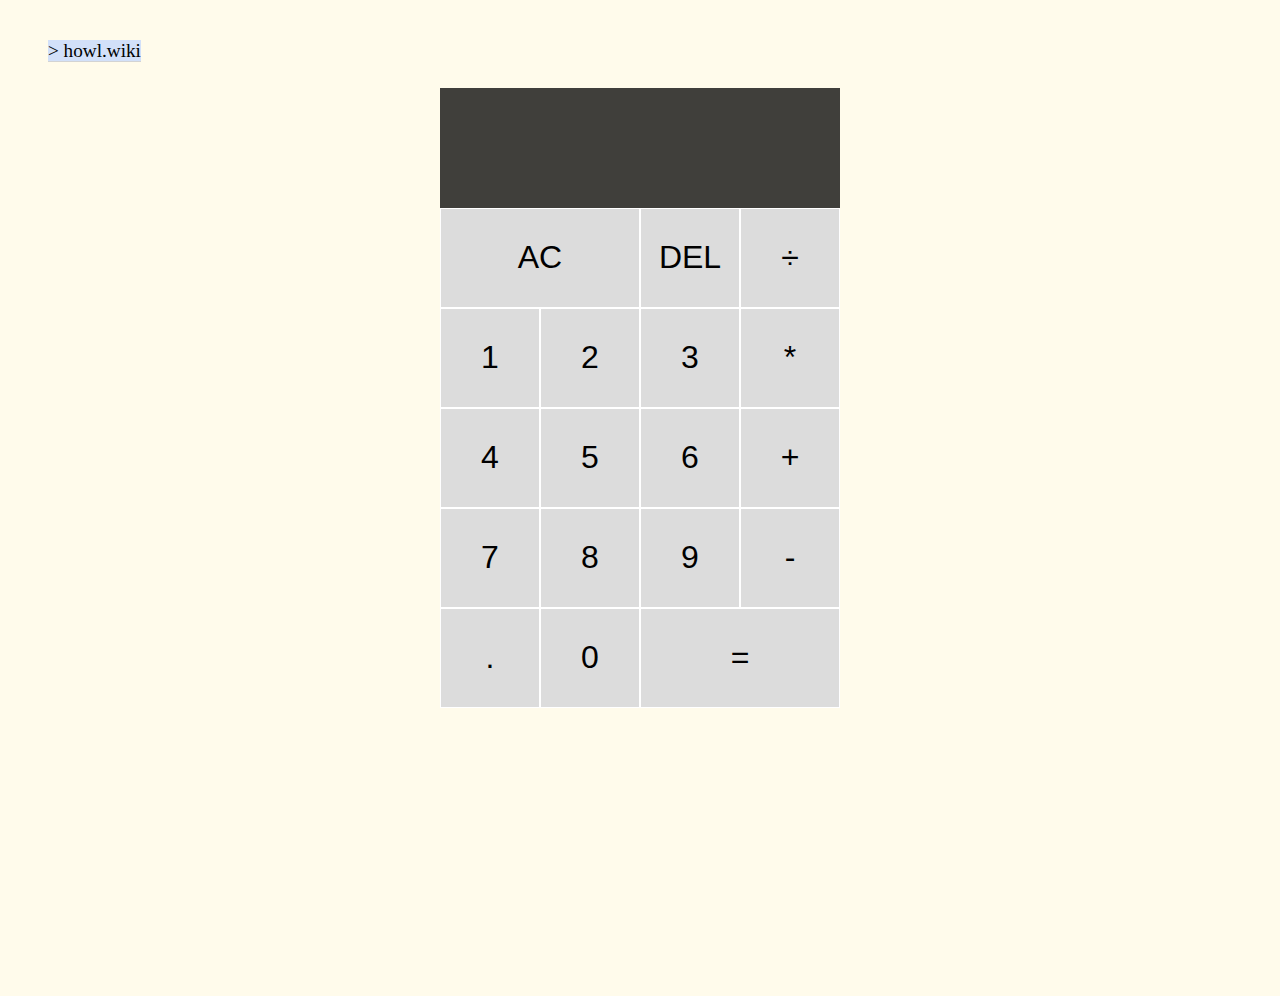
==== calculator.html @ a96a54b1 "added calculator app" ====
﻿<!DOCTYPE html>
<html>
<head>
    <meta charset="utf-8" />
    <title>howl.wiki</title>
    <link rel="stylesheet" href="/css/style.css" />
    <link rel="stylesheet" href="/css/calculator.css" />
</head>
<body>
        <header>
        <h4><span><a href="https://howl.wiki">> howl.wiki</a></span></h4>
    </header>
    <div class="calculator-grid">
        <div class="output">
            <div data-previous-operand class="previous-operand"></div>
            <div data-current-operand class="current-operand"></div>
        </div>
        <button data-all-clear class="span-two">AC</button>
        <button data-delete>DEL</button>
        <button data-operation>÷</button>
        <button data-number>1</button>
        <button data-number>2</button>
        <button data-number>3</button>
        <button data-operation>*</button>
        <button data-number>4</button>
        <button data-number>5</button>
        <button data-number>6</button>
        <button data-operation>+</button>
        <button data-number>7</button>
        <button data-number>8</button>
        <button data-number>9</button>
        <button data-operation>-</button>
        <button data-number>.</button>
        <button data-number>0</button>
        <button data-equals class="span-two">=</button>
    </div>
</body>
</html>
<script type="text/javascript" src="/scripts/calculator.js"></script>
---- css/style.css ----
﻿﻿html {
    font-family: kepler;  
}

body {
    font-size: 1.3rem;
    background-color: #fffbeb;
    
}

a:link {
    text-decoration: none;
    border-bottom: 1px solid;
    border-bottom-color: lightgray;
}

a:visited {
    color: blue;
    border-bottom: 1px solid;
    border-bottom-color: lightgray;
}

a:hover {
    background-color: #fff96e;
}

h3 {
    font-size: 1.9rem;
    font-weight: 400;
    border-bottom: 1px solid gray;
    padding: 5px;
    max-width: 40rem;
}

h4 {
    font-size: 1.2rem;
    font-weight: 300;
}

    h4 span {
        background-color: #d2e0f9;
    }

h4 a{
    color: black;
    text-decoration: none;
}

header{
    margin-top: 40px;
    margin-left: 40px;
}

.container {
    padding: 2rem;
    margin-left: 280px;
    max-width: 94rem;
}

ul.ba {
    list-style-type: none;
}
---- css/calculator.css ----
﻿.calculator-grid {
    display: grid;
    justify-content: center;
    align-content: start;
    min-height: 100vh;
    grid-template-columns: repeat(4, 100px);
    grid-template-rows: minmax(120px, auto) repeat(5, 100px);
}

    .calculator-grid > button {
        cursor: pointer;
        font-size: 2rem;
        border: 1px solid white;
        outline: none;
        background-color: gainsboro;
    }

        .calculator-grid > button:hover {
            background-color: slategray;
        }

.span-two {
    grid-column: span 2;
}

.output {
    grid-column: 1 / -1;
    background-color: rgba(0, 0, 0, .75);
    display: flex;
    align-items: flex-end;
    justify-content: space-around;
    flex-direction: column;
    padding: 10px;
    word-wrap: break-word;
    word-break: break-all;
}

    .output .previous-operand {
        color: rgba(255, 255, 255, .75);
        font-size: 1.5rem;
    }

    .output .current-operand {
        color: white;
        font-size: 2.5rem;
    }
}
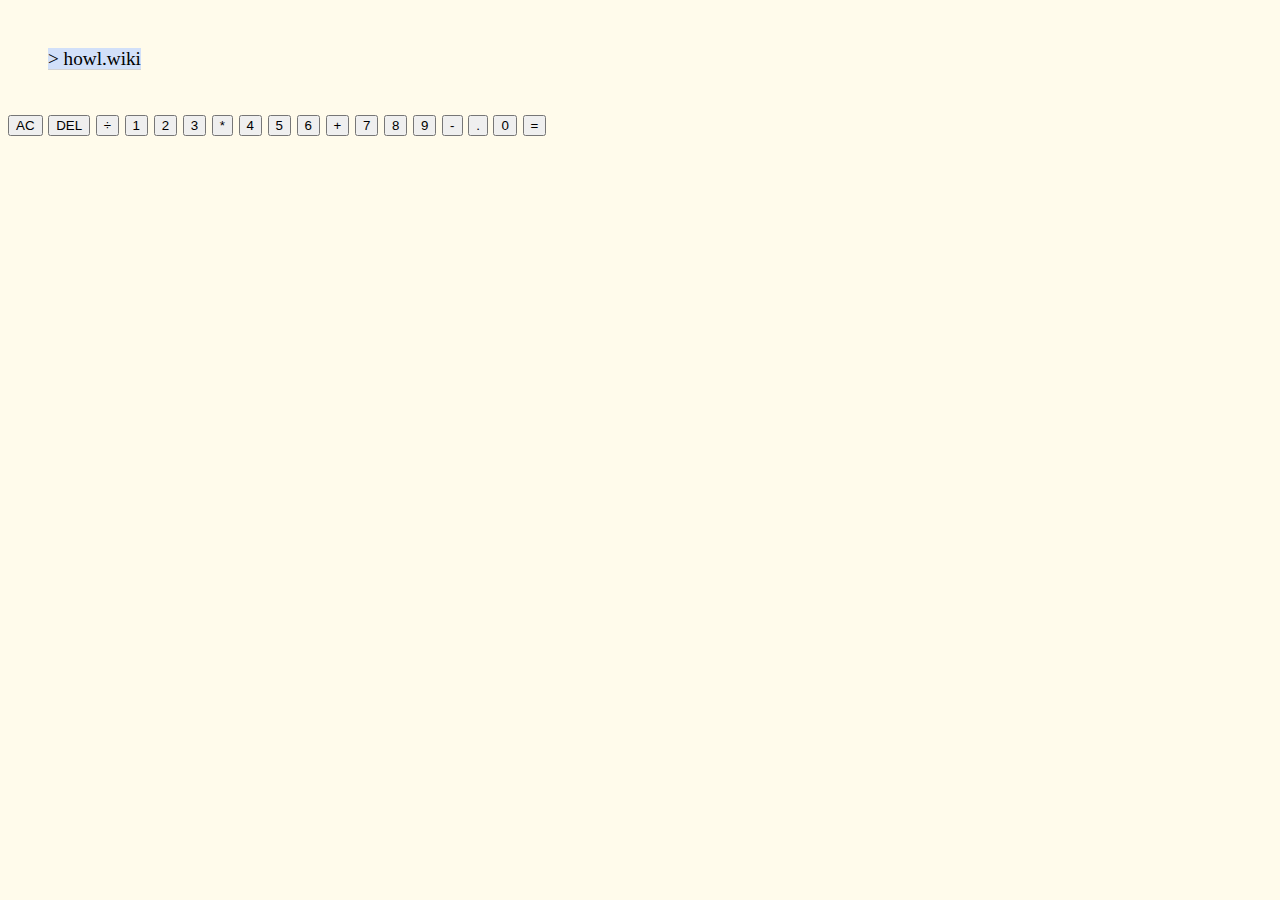
==== commit c2721d8b: "Update header" ====
--- a/calculator.html
+++ b/calculator.html
@@ -4,7 +4,10 @@
     <meta charset="utf-8" />
     <title>howl.wiki</title>
     <link rel="stylesheet" href="/css/style.css" />
-    <link rel="stylesheet" href="/css/calculator.css" />
+    <link rel="preconnect" href="https://fonts.googleapis.com">
+    <link rel="preconnect" href="https://fonts.gstatic.com" crossorigin>
+    <link href="https://fonts.googleapis.com/css2?family=Hahmlet:wght@400;500&display=swap" rel="stylesheet">
+    <link rel="stylesheet" media="screen and (max-device-width: 800px)" href="/css/mobile.css" />
 </head>
 <body>
         <header>
--- a/css/style.css
+++ b/css/style.css
@@ -1,11 +1,8 @@
-﻿﻿html {
-    font-family: kepler;  
-}
-
-body {
-    font-size: 1.3rem;
+﻿body {
+    font-family: 'Times New Roman';
+    font-size: 1.4rem;
     background-color: #fffbeb;
-    
+    line-height: 2.4rem;
 }
 
 a:link {
@@ -24,12 +21,21 @@
     background-color: #fff96e;
 }
 
-h3 {
-    font-size: 1.9rem;
-    font-weight: 400;
+h2 {
+    font-family: 'Hahmlet', Georgia, serif;
+    font-size: 2rem;
+    font-weight: 500;
     border-bottom: 1px solid gray;
     padding: 5px;
     max-width: 40rem;
+}
+
+h3 {
+    font-family: 'Hahmlet', Georgia, serif;
+    font-size: 1.7rem;
+    font-weight: 500;
+    line-height: 0.2rem;
+    margin-top: 2.7rem;
 }
 
 h4 {
@@ -46,14 +52,14 @@
     text-decoration: none;
 }
 
-header{
+header {
     margin-top: 40px;
     margin-left: 40px;
 }
 
 .container {
     padding: 2rem;
-    margin-left: 280px;
+    margin-left: auto;
     max-width: 94rem;
 }
 
@@ -61,3 +67,17 @@
     list-style-type: none;
 }
 
+img {
+    width: 700px;
+    display: block;
+    margin: auto;
+}
+
+#sections {
+    float: left !important;
+    clear: left;
+    width: auto;
+    padding: 30px 30px 0 0;
+    margin: 0 20px 0 0;
+    max-width: 200px;
+}--- a/css/mobile.css
+++ b/css/mobile.css
@@ -0,0 +1,41 @@
+﻿h2 {
+    font-size: 66px;
+    line-height: 84px;
+    border-bottom: 1px solid #777;
+}
+
+h3 {
+    font-size: 60px;
+    line-height: 72px;
+}
+
+#content p, #content li {
+    line-height: 66px;
+    font-size: 44px;
+}
+
+.desktop_only {
+    display: none;
+}
+
+.mobile_only {
+    display: block;
+}
+
+img {
+    width: 700px;
+    display: block;
+    margin: auto;
+}
+
+#sections {
+    display: none;
+}
+
+#container {
+    width: 80%;
+}
+
+ul.ba {
+    list-style-type: none;
+}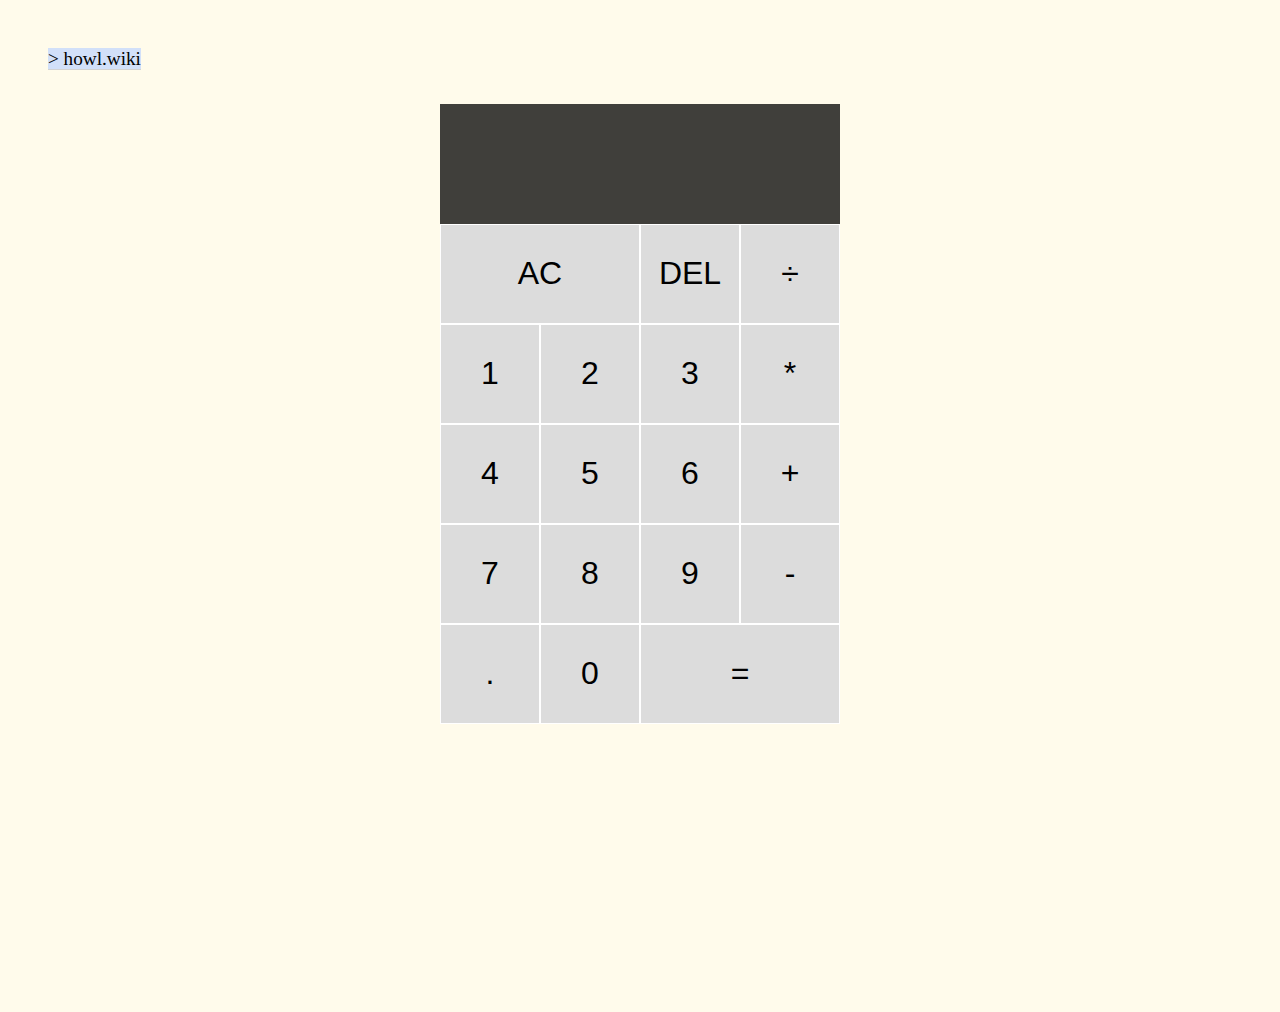
==== commit af7a1343: "Fix head" ====
--- a/calculator.html
+++ b/calculator.html
@@ -3,6 +3,7 @@
 <head>
     <meta charset="utf-8" />
     <title>howl.wiki</title>
+    <link rel="stylesheet" href="/css/calculator.css" />
     <link rel="stylesheet" href="/css/style.css" />
     <link rel="preconnect" href="https://fonts.googleapis.com">
     <link rel="preconnect" href="https://fonts.gstatic.com" crossorigin>
--- a/css/calculator.css
+++ b/css/calculator.css
@@ -0,0 +1,47 @@
+﻿.calculator-grid {
+    display: grid;
+    justify-content: center;
+    align-content: start;
+    min-height: 100vh;
+    grid-template-columns: repeat(4, 100px);
+    grid-template-rows: minmax(120px, auto) repeat(5, 100px);
+}
+
+    .calculator-grid > button {
+        cursor: pointer;
+        font-size: 2rem;
+        border: 1px solid white;
+        outline: none;
+        background-color: gainsboro;
+    }
+
+        .calculator-grid > button:hover {
+            background-color: slategray;
+        }
+
+.span-two {
+    grid-column: span 2;
+}
+
+.output {
+    grid-column: 1 / -1;
+    background-color: rgba(0, 0, 0, .75);
+    display: flex;
+    align-items: flex-end;
+    justify-content: space-around;
+    flex-direction: column;
+    padding: 10px;
+    word-wrap: break-word;
+    word-break: break-all;
+}
+
+    .output .previous-operand {
+        color: rgba(255, 255, 255, .75);
+        font-size: 1.5rem;
+    }
+
+    .output .current-operand {
+        color: white;
+        font-size: 2.5rem;
+    }
+}
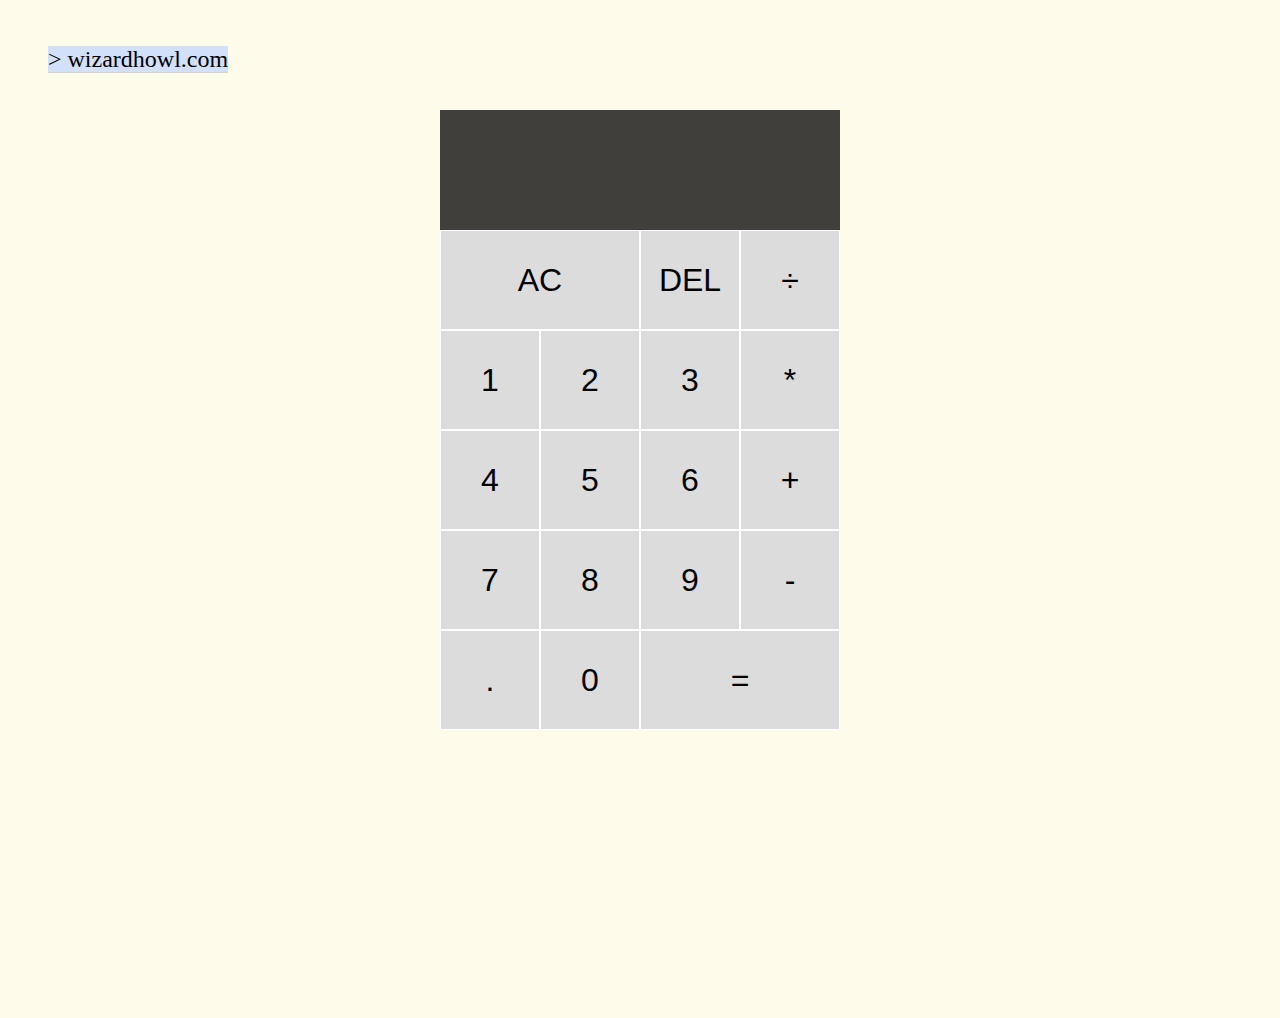
==== commit ccc2d7c6: "Update references" ====
--- a/calculator.html
+++ b/calculator.html
@@ -2,17 +2,16 @@
 <html>
 <head>
     <meta charset="utf-8" />
-    <title>howl.wiki</title>
+    <title>Wizard Howl</title>
     <link rel="stylesheet" href="/css/calculator.css" />
     <link rel="stylesheet" href="/css/style.css" />
     <link rel="preconnect" href="https://fonts.googleapis.com">
     <link rel="preconnect" href="https://fonts.gstatic.com" crossorigin>
     <link href="https://fonts.googleapis.com/css2?family=Hahmlet:wght@400;500&display=swap" rel="stylesheet">
-    <link rel="stylesheet" media="screen and (max-device-width: 800px)" href="/css/mobile.css" />
 </head>
 <body>
         <header>
-        <h4><span><a href="https://howl.wiki">> howl.wiki</a></span></h4>
+        <h4><span><a href="https://wizardhowl.com">> wizardhowl.com</a></span></h4>
     </header>
     <div class="calculator-grid">
         <div class="output">
--- a/css/style.css
+++ b/css/style.css
@@ -1,8 +1,67 @@
 ﻿body {
     font-family: 'Times New Roman';
-    font-size: 1.4rem;
+    font-size: 1.6rem;
     background-color: #fffbeb;
     line-height: 2.4rem;
+    -webkit-animation: fadein 2s; /* Safari, Chrome and Opera > 12.1 */
+    -moz-animation: fadein 2s; /* Firefox < 16 */
+    -ms-animation: fadein 2s; /* Internet Explorer */
+    -o-animation: fadein 2s; /* Opera < 12.1 */
+    animation: fadein 2s;
+}
+
+@keyframes fadein {
+    from {
+        opacity: 0;
+    }
+
+    to {
+        opacity: 1;
+    }
+}
+
+/* Firefox < 16 */
+@-moz-keyframes fadein {
+    from {
+        opacity: 0;
+    }
+
+    to {
+        opacity: 1;
+    }
+}
+
+/* Safari, Chrome and Opera > 12.1 */
+@-webkit-keyframes fadein {
+    from {
+        opacity: 0;
+    }
+
+    to {
+        opacity: 1;
+    }
+}
+
+/* Internet Explorer */
+@-ms-keyframes fadein {
+    from {
+        opacity: 0;
+    }
+
+    to {
+        opacity: 1;
+    }
+}
+
+/* Opera < 12.1 */
+@-o-keyframes fadein {
+    from {
+        opacity: 0;
+    }
+
+    to {
+        opacity: 1;
+    }
 }
 
 a:link {
@@ -23,23 +82,23 @@
 
 h2 {
     font-family: 'Hahmlet', Georgia, serif;
-    font-size: 2rem;
+    font-size: 2.1rem;
     font-weight: 500;
     border-bottom: 1px solid gray;
     padding: 5px;
-    max-width: 40rem;
+    max-width: 45rem;
 }
 
 h3 {
     font-family: 'Hahmlet', Georgia, serif;
-    font-size: 1.7rem;
+    font-size: 1.8rem;
     font-weight: 500;
     line-height: 0.2rem;
     margin-top: 2.7rem;
 }
 
 h4 {
-    font-size: 1.2rem;
+    font-size: 1.5rem;
     font-weight: 300;
 }
 
@@ -47,10 +106,13 @@
         background-color: #d2e0f9;
     }
 
-h4 a{
-    color: black;
-    text-decoration: none;
-}
+    h4 a{
+        color: black;
+        text-decoration: none;
+    }
+    h4 a:visited{
+        color: black;
+    }
 
 header {
     margin-top: 40px;
